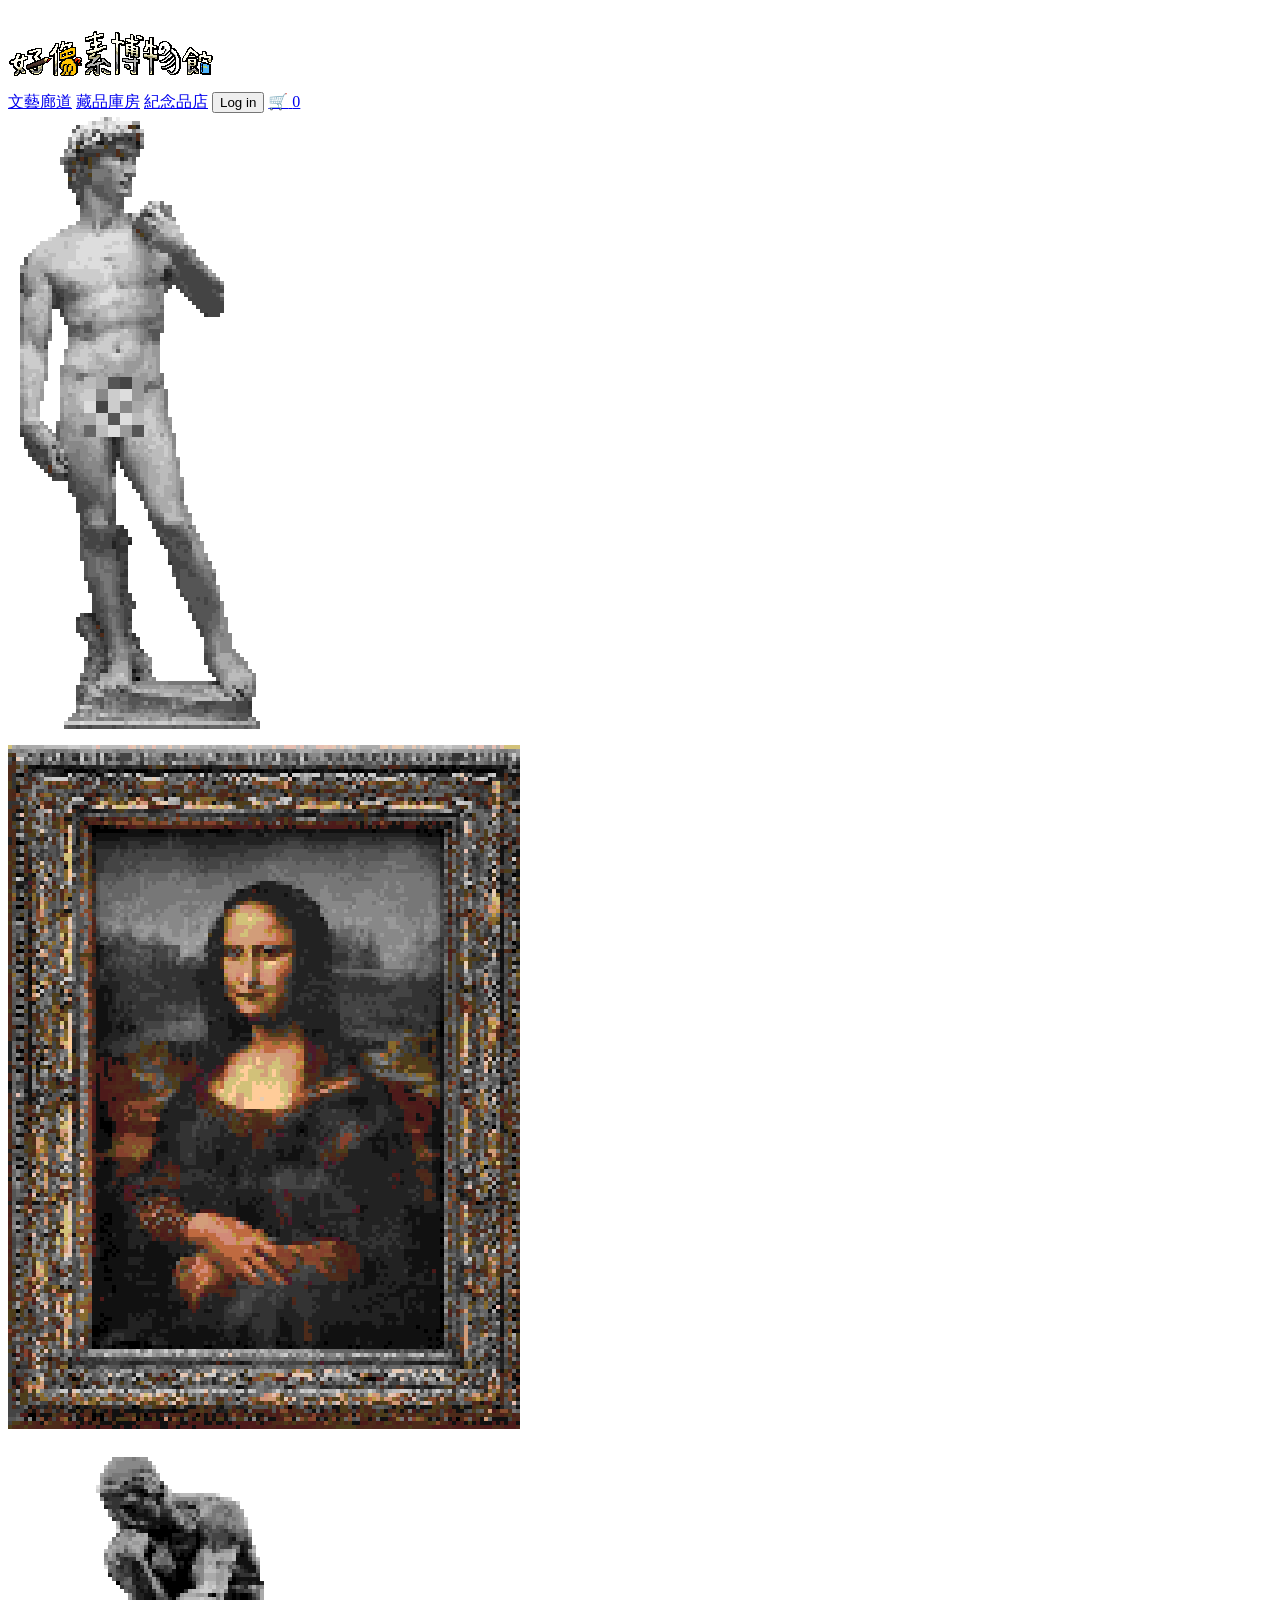
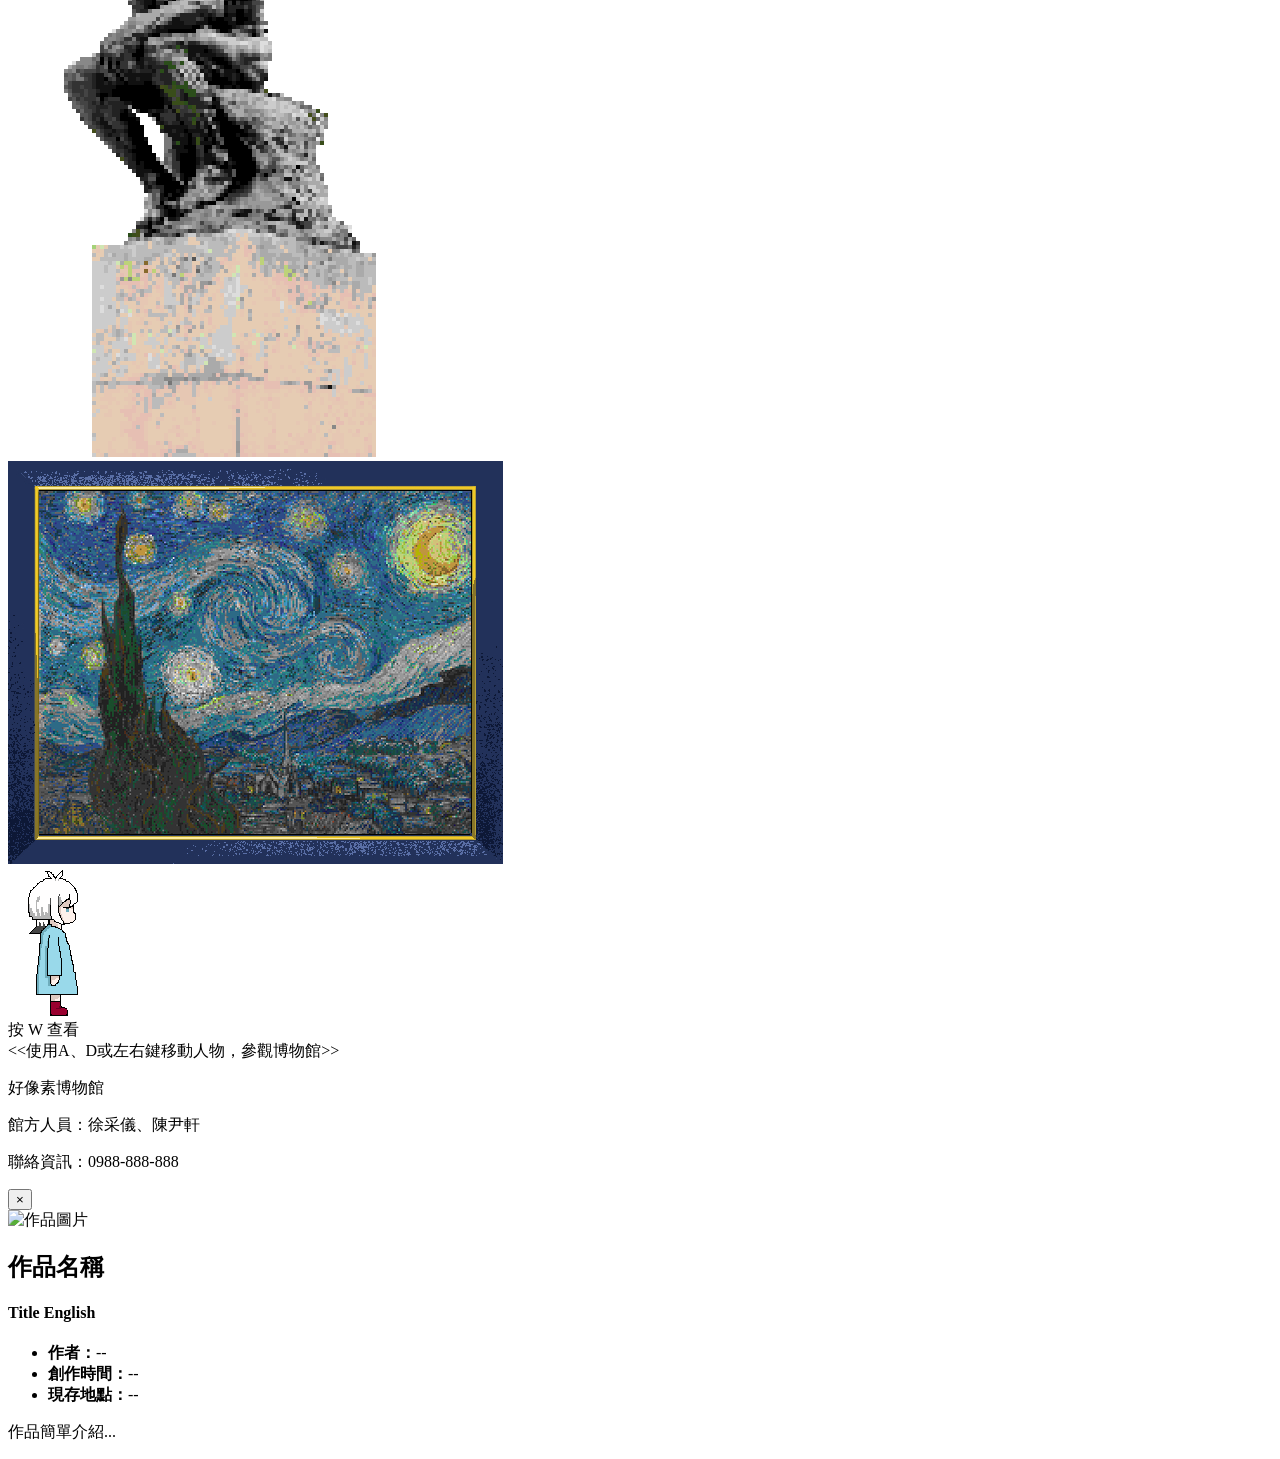
==== index.html @ 3b328d22 "Add files via upload" ====
<!DOCTYPE html>
<html lang="zh-TW">
<head>
  <meta charset="UTF-8">
  <meta name="viewport" content="width=device-width, initial-scale=1.0">
  <title>博物館作品集 Gallery</title>
  <link rel="stylesheet" href="CSS/style.css">
</head>
<body>

<!-- 頂部導覽列 -->
<header class="navbar">
  <div class="logo">
    <a href="index.html" style="text-decoration: none; display: block;">
      <img src="images/title.png" alt="博物館 Logo" class="logo-img">
    </a>
  </div>
  <nav class="nav-links">
    <a href="index.html" class="active">文藝廊道</a>
    <a href="storage.html">藏品庫房</a>
    <a href="shop.html">紀念品店</a>
    <button class="btn-login">Log in</button>
    <a href="cart.html" class="cart-icon-wrapper" title="查看購物車">
      <span class="cart-icon">🛒</span>
      <span class="cart-badge hidden" id="cartBadge">0</span>
    </a>
  </nav>
</header>

  <!-- 主畫廊展區 -->
<main class="gallery-section">
  <div class="gallery-container">
    
    <!-- 展品 1：大衛像（雕像，無畫框，直接立在地上） -->
    <div class="art-frame statue-item" data-id="1">
      <img src="images/masterpiece/David.png" alt="大衛像" class="statue-img">
    </div>

    <!-- 展品 2：蒙娜麗莎（維持牆上畫框） -->
    <div class="art-frame" data-id="2">
      <img src="images/masterpiece/La Gioconda(Moona Lisa).png" alt="蒙娜麗莎" class="frame-img">
    </div>

    <!-- 展品 3：沉思者（雕像，無畫框，直接立在地上） -->
    <div class="art-frame statue-item" data-id="3">
      <img src="images/masterpiece/Le Penseur(The Thinker).png" alt="沉思者" class="statue-img">
    </div>

    <!-- 展品 4：星夜（維持牆上畫框） -->
    <div class="art-frame" data-id="4">
      <img src="images/masterpiece/The Starry Night.jpg" alt="星夜" class="frame-img">
    </div>

  </div>

  
  <!-- 人物與提示文字層 -->
  <div class="character-layer">
    <div id="character" class="character">
      <!-- 預設顯示 charactor 資料夾內的站立圖 -->
      <img id="char-img" src="images/charactor/stand.gif" alt="人物">
      <!-- 當走到畫作前時顯示的小提示 -->
      <div id="interact-prompt" class="interact-prompt">按 W 查看</div>
    </div>
  </div>
  <div id="guide-text" class="guide-text blink-animation">
    &lt;&lt;使用A、D或左右鍵移動人物，參觀博物館&gt;&gt;
  </div>
</main>

  

  <!-- 頁尾與操作提示 -->
<footer class="footer-section">
    
  <div class="footer-info">
    <p>好像素博物館</p>
    <p>館方人員：徐采儀、陳尹軒</p>
    <p>聯絡資訊：0988-888-888</p>
  </div>
</footer>

  <!-- 畫作資訊彈窗 (Modal) -->
<div id="art-modal" class="modal hidden">
  <div class="modal-content">
    <button id="close-btn" class="close-btn">&times;</button>
    <div class="modal-body">
      <div class="modal-image">
        <img id="modal-img" src="" alt="作品圖片">
      </div>
      <div class="modal-details">
        <h2 id="modal-title-cn">作品名稱</h2>
        <h4 id="modal-title-en">Title English</h4>
        <ul class="info-list">
          <li><strong>作者：</strong><span id="modal-artist">--</span></li>
          <li><strong>創作時間：</strong><span id="modal-year">--</span></li>
          <li><strong>現存地點：</strong><span id="modal-location">--</span></li>
        </ul>
        <p id="modal-desc" class="description">作品簡單介紹...</p>
      </div>
    </div>
  </div>
</div>

<!-- 引入 js 資料夾中的 script.js -->
<script src="js/script.js"></script>
</body>
</html>
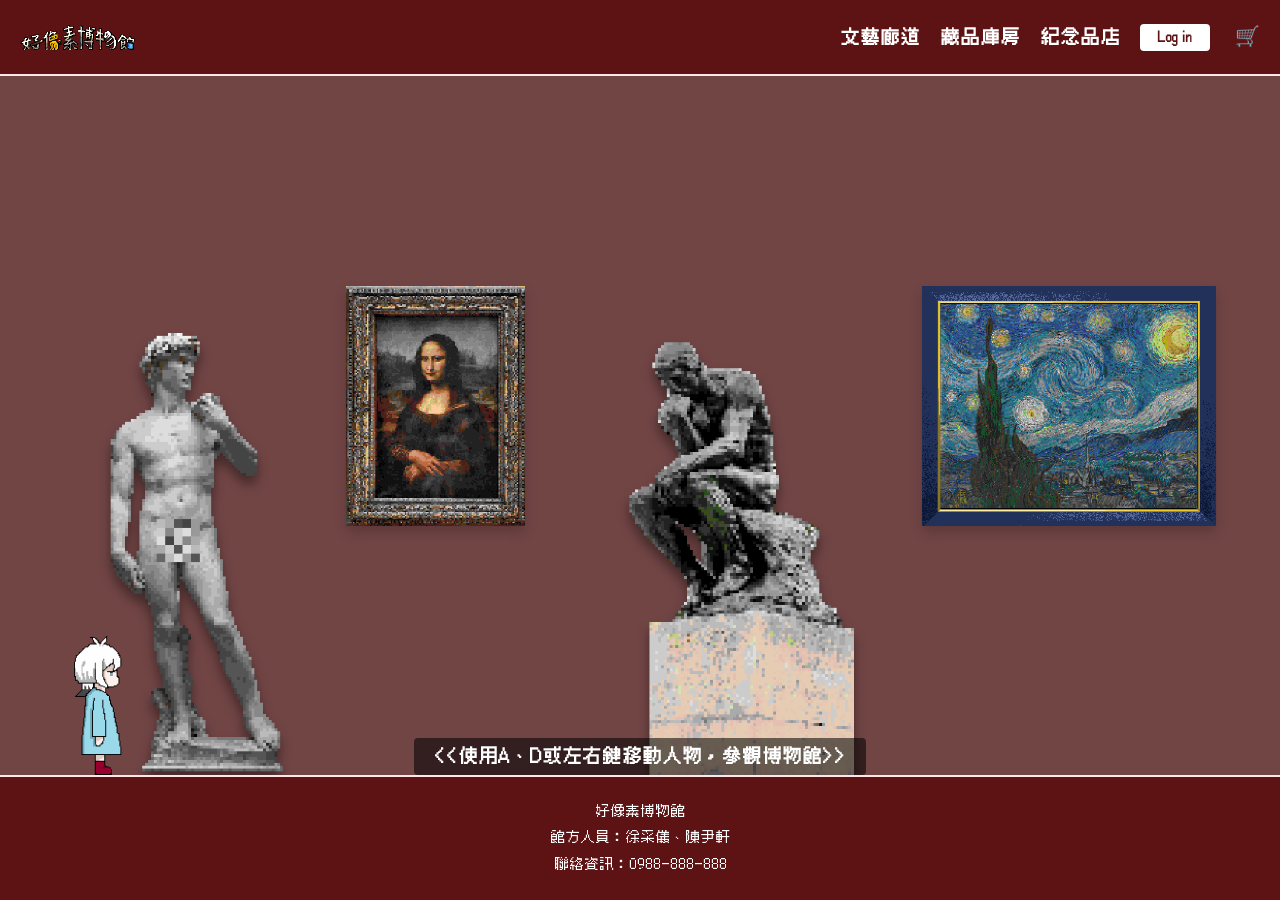
==== commit 733f126d: "Add files via upload" ====
--- a/index.html
+++ b/index.html
@@ -4,7 +4,7 @@
   <meta charset="UTF-8">
   <meta name="viewport" content="width=device-width, initial-scale=1.0">
   <title>博物館作品集 Gallery</title>
-  <link rel="stylesheet" href="CSS/style.css">
+  <link rel="stylesheet" href="css/style.css">
 </head>
 <body>
 
--- a/css/style.css
+++ b/css/style.css
@@ -0,0 +1,1132 @@
+/* 1. 引入字型檔案 */
+@font-face {
+  font-family: 'Cubic11';
+  src: url('../fonts/Cubic_11.ttf') format('truetype');
+  font-weight: normal;
+  font-style: normal;
+}
+
+/* 3 種統一字級規範變數 */
+:root {
+  --font-lg: 24px;  /* 大標題 */
+  --font-md: 18px;  /* 中標題 / 按鈕 / 導覽列 */
+  --font-sm: 14px;  /* 內文說明 / 頁尾 / 價格細節 */
+}
+
+/* 2. 套用到全站文字與按鈕 */
+body, button, input, select, textarea, a {
+  font-family: 'Cubic11', monospace, sans-serif !important;
+}
+/* 通用 hidden 類別 */
+.hidden {
+  display: none !important;
+}
+/* ==========================================
+   1. 基礎重置與整體版面設定
+   ========================================== */
+* {
+  box-sizing: border-box;
+  margin: 0;
+  padding: 0;
+}
+
+body {
+  font-family: "Microsoft JhengHei", Arial, sans-serif;
+  background-color: #724545;
+  color: #333;
+  display: flex;
+  flex-direction: column;
+  min-height: 100vh;
+  
+}
+/* 統一全站深色按鈕懸浮 (Hover) 效果 */
+.btn-login:hover,
+.add-to-cart-btn:hover,
+.btn-checkout:hover,
+.btn-direct-add:hover {
+  background-color: #888888;
+  transition: background-color 0.2s ease;
+}
+
+/* ==========================================
+   2. 頂部導覽列 (Navbar)
+   ========================================== */
+.navbar {
+  display: flex;
+  justify-content: space-between;
+  align-items: center;
+  padding: 12px 20px;
+  background-color: #5d1313;
+  border-bottom: 2px solid #ffe5e5;
+}
+
+.logo {
+  display: flex;
+  align-items: center;
+  margin-right: 8px;
+}
+
+/* Logo 圖片樣式 */
+.logo-img {
+  height: 45px;
+  width: auto;
+  object-fit: contain;
+}
+
+.nav-links {
+  display: flex;
+  align-items: center;
+  gap: 20px;
+}
+
+.nav-links a {
+  text-decoration: none;
+  color: #ffffff;
+  font-weight: bold;
+  font-size: var(--font-md);
+  transition: color 0.2s;
+}
+
+.nav-links a:hover {
+  color: #666;
+}
+
+.btn-login {
+  padding: 6px 18px;
+  background-color: #ffffff;
+  color: #5d1313;
+  border: none;
+  border-radius: 4px;
+  font-weight: bold;
+  cursor: pointer;
+  transition: background-color 0.2s;
+}
+
+.cart-icon {
+  font-size: 20px;
+  cursor: pointer;
+}
+
+/* ==========================================
+   3. 中央畫廊展區 (Gallery)
+   ========================================== */
+.gallery-section {
+  flex: 1;
+  position: relative;
+  justify-content: flex-end;
+  padding: 40px 20px 0px 20px;
+  width: 100%;
+  overflow: hidden; /* 防止內容溢出 */
+  
+}
+
+/* 修改展覽容器：改為底部對齊，讓雕像可以貼地 */
+.gallery-container {
+  display: flex;
+  justify-content: space-around;
+  width: 95%;
+  max-width: 1100px;
+  margin: 0 auto;
+  
+}
+
+/* 1. 雕像通用定位基礎 (貼地與彈性佈局) */
+.art-frame.statue-item {
+  position: absolute; 
+  bottom: 0;     
+  height: 40vw;/* 使用 vw 或 max-height，讓雕像大小也能隨螢幕縮放 */
+  max-height: 450px; 
+  min-height: 150px;       /* 最大高度限制*/
+  width: auto;
+  background-color: transparent;
+  border: none;
+  box-shadow: none;
+  overflow: visible;
+  z-index: 3;
+}
+
+.art-frame.statue-item[data-id="1"] {
+  left: 8%;       
+  bottom: -5px;
+  
+}
+/* 3. 沉思者（改用百分比定位） */
+.art-frame.statue-item[data-id="3"] {
+  left: 46%;    
+  bottom: 0;
+}
+/* 4. 雕像圖片樣式 */
+.statue-img {
+  height: 100%;
+  width: auto;
+  object-fit: contain;
+  filter: drop-shadow(0px 8px 6px rgba(0, 0, 0, 0.4));
+}
+.art-frame.statue-item:hover {
+  transform: translateY(-5px);
+}
+
+.art-frame {
+  background-color: #fff;
+  box-shadow: 0 6px 12px rgba(0, 0, 0, 0.2);
+  display: flex;
+  justify-content: center;
+  align-items: center;
+  overflow: hidden;
+  transition: transform 0.2s ease-out;
+  z-index: 2
+}
+/* 蒙娜麗莎（data-id="2"）單獨微調位置 */
+.art-frame[data-id="2"] {
+  position: absolute;
+  left: 27%;  /* 距離畫廊左側的百分比*/
+  top: 30%;   /* 距離牆面上方的百分比*/
+}
+
+/* 星夜（data-id="4"）單獨微調位置 */
+.art-frame[data-id="4"] {
+  position: absolute;
+  left: 72%;  /*  距離畫廊左側的百分比*/
+  top: 30%;   /*  距離牆面上方的百分比*/
+}
+
+.art-frame:hover {
+  transform: translateY(-5px);
+}
+
+/* 掛牆畫作圖片自適應縮放 */
+.frame-img {
+  display: block;
+  height: 20vw;
+  max-height: 240px;   
+  min-height: 90px;      
+  width: auto;            /* 寬度隨原圖比例自動計算 (不裁切、不變形) */
+  object-fit: contain;
+}
+
+/* ==========================================
+   4. 人物與動態提示層 (Character)
+   ========================================== */
+.character-layer {
+  position: absolute;
+  bottom: 0;
+  left: 0;
+  width: 100%;
+  height: clamp(95px, 8vw, 150px);
+  z-index: 10;
+  pointer-events: none;
+}
+
+.character {
+  position: absolute;
+  left: 50px; /* JS 控制 style.left */
+  bottom: 0;
+  width: clamp(60px, 8vw, 100px);
+  height: clamp(95px, 11vw, 150px);
+  pointer-events: auto;
+}
+
+.character img {
+  width: 100%;
+  height: 100%;
+  object-fit: contain;
+}
+
+/* 靠近畫作時顯示的「按 W 查看」小標籤 */
+.interact-prompt {
+  display: none;
+  position: absolute;
+  top: -28px;
+  left: 50%;
+  transform: translateX(-50%);
+  background-color: #222;
+  color: #fff;
+  padding: 3px 10px;
+  font-size: var(--font-sm);
+  border-radius: 4px;
+  white-space: nowrap;
+  box-shadow: 0 2px 5px rgba(0,0,0,0.3);
+}
+.character.face-left #char-img {
+  transform: scaleX(-1);
+}
+
+/* ==========================================
+   5. 頁尾與一閃一閃動畫 (Footer & Animation)
+   ========================================= */
+.main-container, main {
+  position: relative;
+}
+
+/* 改為絕對定位，完全不佔用網頁高度 */
+.guide-text {
+  position: absolute;
+  bottom: 0;
+  left: 50%;
+  transform: translateX(-50%);    /* 精準水平置中 */
+  font-size: var(--font-md);
+  font-weight: bold;
+  text-align: center;
+  background-color: rgba(0, 0, 0, 0.55);
+  color: #ffffff;
+  padding: 8px 20px;
+  width: fit-content;   /* 背景框寬度隨文字適應 */
+  border-radius: 4px;
+  z-index: 10;
+  white-space: nowrap;  /* 防止文字意外換行 */
+  /* 動畫過渡效果 */
+  transition: opacity 0.5s ease, visibility 0.5s;
+  opacity: 1;
+  visibility: visible;
+}
+
+/* 3. 隱藏狀態：徹底不佔空間與點擊 */
+.guide-text.hidden {
+  opacity: 0;
+  visibility: hidden; /* 隱藏時關閉事件與渲染，避免殘留空間 */
+  animation: none;
+}
+
+/* 一閃一閃呼吸燈動畫 */
+.blink-animation {
+  animation: blinkEffect 1.5s infinite alternate;
+}
+
+@keyframes blinkEffect {
+  0% { opacity: 1; }
+  100% { opacity: 0.2; }
+}
+/* ==========================================
+   6. 畫作資訊彈窗 (Modal)
+   ========================================== */
+.modal-content {
+  background-color: #fff;
+  width: 620px;
+  max-width: 90%;
+  padding: 30px;
+  border-radius: 8px;
+  position: relative;
+  box-shadow: 0 10px 25px rgba(0, 0, 0, 0.3);
+}
+
+.modal-body {
+  display: flex;
+  gap: 24px;
+  align-items: flex-start;
+}
+
+.modal-image img {
+  width: 190px;
+  height: 250px;
+  object-fit: cover;
+  border-radius: 6px;
+  border: 1px solid #ddd;
+  box-shadow: 0 4px 8px rgba(0,0,0,0.1);
+}
+
+.modal-detailsbtn-direct-add {
+  flex: 1;
+}
+
+.modal-details h2 {
+  font-size: var(--font-lg);
+  color: #222;
+  margin-bottom: 4px;
+}
+
+.modal-details h4 {
+  font-size: var(--font-sm);
+  color: #777;
+  font-style: italic;
+  margin-bottom: 16px;
+}
+
+.info-list {
+  list-style: none;
+  margin-bottom: 16px;
+  border-top: 1px solid #eee;
+  border-bottom: 1px solid #eee;
+  padding: 10px 0;
+}
+
+.info-list li {
+  margin-bottom: 6px;
+  font-size: var(--font-sm);
+}
+
+.description {
+  font-size: var(--font-sm);
+  line-height: 1.6;
+  color: #444;
+}
+/* ==========================================
+   藏品庫房 (storage.html) 專屬樣式
+   ========================================== */
+/* 主容器 */
+.storage-container {
+  max-width: 1000px;
+  margin: 30px auto 60px auto;
+  padding: 0 20px;
+}
+
+/* 分類標題 (畫作、雕塑) */
+.category-section {
+  margin-bottom: 40px;
+}
+
+.category-title {
+  font-size: var(--font-lg);
+  font-weight: bold;
+  color: #ffffff;
+  margin-bottom: 20px;
+}
+
+/* 三欄式網格 */
+.cards-grid {
+  display: grid;
+  grid-template-columns: repeat(3, 1fr);
+  gap: 25px;
+}
+
+/* RWD 響應式：螢幕變小切為單欄 */
+@media (max-width: 768px) {
+  .cards-grid {
+    grid-template-columns: 1fr;
+  }
+}
+
+/* 卡片本體 */
+.storage-card {
+  background-color:#fff2f2;
+  padding: 15px;
+  border-radius: 5px;
+  display: flex;
+  flex-direction: column;
+}
+
+/* 圖片顯示外框 */
+.storage-card .img-box {
+  width: 100%;
+  height: 200px;
+  background-color: #ffffff;
+  display: flex;
+  align-items: center;
+  justify-content: center;
+  margin-bottom: 15px;
+  overflow: hidden;
+}
+
+.storage-card .img-box img {
+  max-width: 100%;
+  max-height: 100%;
+  object-fit: contain;
+}
+
+/* 未解鎖 ??? 樣式 */
+.storage-card.locked .img-box {
+  font-size: var(--font-lg);
+  font-weight: bold;
+  color: #555;
+  background-color: #ffffff;
+}
+
+.card-title-text {
+  font-size: var(--font-md);
+  font-weight: bold;
+  margin-bottom: 6px;
+  color: #000;
+}
+
+.info-item {
+  margin: 2px 0;
+  color: #444;
+}
+
+/* 紀念品店全頁背景（咖啡紅底色） */
+body.shop-page {
+  background-color: #724545;
+  margin: 0;
+  padding: 0;
+  font-family: sans-serif;
+}
+
+/* 紀念品店主容器 (去除白底與邊框，僅留置中與寬度限制) */
+.shop-main-container {
+  max-width: 1100px;
+  margin: 30px auto;
+  padding: 0 20px;
+}
+/* 頂部大 Banner 區塊 (沉思之水) */
+.featured-banner {
+  background-color: #fff2f2;
+  display: flex;
+  justify-content: space-between;
+  align-items: center;
+  padding: 35px 40px 60px 40px;
+  margin-bottom: 40px;
+  position: relative;
+}
+
+.banner-text h1 {
+  font-size: var(--font-lg);
+  margin: 0 0 10px 0;
+  letter-spacing: 2px;
+}
+
+.banner-text .slogan {
+  color: #333;
+  line-height: 1.6;
+  font-size: var(--font-md);
+  margin: 0 0 10px 0;
+}
+
+.banner-text .promo-price {
+  font-size: var(--font-lg);
+  font-weight: bold;
+  margin: 10px 0 20px 0;
+}
+
+.banner-text .promo-price span {
+  font-size: var(--font-md);
+  font-weight: normal;
+}
+
+/* 右下角按鈕樣式 */
+.buy-now-btn {
+  position: absolute;
+  right: 40px;
+  bottom: 25px;
+  background: none;
+  border: none;
+  font-size: var(--font-sm);
+  font-weight: bold;
+  color: #111;
+  cursor: pointer;
+  padding: 0;
+}
+
+.buy-now-btn:hover {
+  color: #555;
+  text-decoration: underline;
+}
+/* Banner 圖片樣式 */
+.banner-img-box {
+  width: 200px;
+  height: 240px;
+  display: flex;
+  align-items: center;
+  justify-content: center;
+  background: transparent;
+  transform: rotate(8deg); /* 順時針旋轉 8 度*/
+}
+
+.banner-img-box img {
+  max-width: 100%;
+  max-height: 100%;
+  object-fit: contain;
+}
+
+/* 熱賣商品卡片圖片樣式 */
+.card-img-container {
+  width: 100%;
+  height: 170px;
+  display: flex;
+  align-items: center;
+  justify-content: center;
+  margin-top: 10px;
+  margin-bottom: 10px;
+}
+
+.card-img-container img {
+  max-width: 100%;
+  max-height: 100%;
+  object-fit: contain;
+}
+
+/* 未開放商品的灰色占位樣式 */
+.card-img-container.placeholder-style {
+  background-color: #d0d0d0;
+  border: 1px solid #bbb;
+  font-weight: bold;
+  color: #333;
+}
+
+/* 熱賣商品標題與 4 欄並排 */
+.section-title {
+  font-size: var(--font-lg);
+  margin-bottom: 20px;
+  color: #ffffff;
+}
+
+.product-grid {
+  display: grid;
+ grid-template-columns: repeat(auto-fit, minmax(180px, 1fr));
+ /* 讓卡片維持最少 220px 寬，不夠放就會自動換到下一排 */
+  gap: 20px;
+  margin-bottom: 40px;
+}
+/* 螢幕寬度大於 900px 時，固定一排 4 個 */
+@media (min-width: 900px) {
+  .product-grid {
+    grid-template-columns: repeat(4, 1fr);
+  }
+}
+
+.product-card {
+  background-color: #fff2f2;
+  padding: 12px;
+  border-radius: 4px;
+  cursor: pointer;
+  position: relative;
+  display: flex;
+  flex-direction: column;
+}
+
+.card-tag {
+  position: absolute;
+  top: 0;
+  left: 0;
+  background-color: #888;
+  color: white;
+  font-size: var(--font-sm);
+  padding: 2px 6px;
+  z-index: 1;
+}
+
+.card-img-placeholder {
+  width: 100%;
+  height: 170px;
+  background-color: #ffffff;
+  
+  display: flex;
+  align-items: center;
+  justify-content: center;
+  margin-top: 10px;
+  margin-bottom: 10px;
+}
+.card-img-placeholder img {
+  max-width: 100%;
+  max-height: 100%;
+  object-fit: contain;
+}
+
+.product-card h3 {
+  font-size: var(--font-sm);
+  margin: 6px 0;
+  line-height: 1.3;
+}
+
+.product-card .price {
+  font-weight: bold;
+  color: #333;
+  font-size: var(--font-sm);
+  margin: 0;
+}
+
+.product-card .desc {
+  font-size: var(--font-sm);
+  color: #666;
+  margin: 0;
+}
+.strikethrough-desc {
+  color: #888888;
+  text-decoration: line-through;
+}
+/* 1. 滿版半透明黑幕 (讓背景變暗、Modal 置中) */
+.shop-modal-overlay {
+  position: fixed;
+  top: 0;
+  left: 0;
+  width: 100vw;
+  height: 100vh;
+  background-color: rgba(0, 0, 0, 0.5); /* 半透明黑底 */
+  display: flex;                          /* 水平垂直置中 */
+  justify-content: center;
+  align-items: center;
+  z-index: 1000;
+}
+
+/* 2. Modal 白底/淺灰框本體 (關鍵：display: flex 讓左右雙欄併排) */
+.shop-modal-content {
+  background-color: #fffefefa;
+  width: 90%;
+  max-width: 680px;
+  padding: 30px;
+  border-radius: 8px;
+  display: flex;              /* 讓左右兩欄左右並排 */
+  gap: 30px;                 /* 左右欄位的間距 */
+  position: relative;
+  box-shadow: 0 10px 25px rgba(0, 0, 0, 0.4);
+}
+
+/* 3. 左欄圖片區 (寬度 45%) */
+.modal-left {
+  width: 45%;
+  display: flex;
+  align-items: center;
+  justify-content: center;
+}
+
+.modal-left img {
+  width: 100%;
+  height: auto;
+  max-height: 280px;
+  object-fit: contain;
+}
+
+/* 4. 右欄文字與按鈕操作區 (寬度 55%) */
+.modal-right {
+  width: 55%;
+  display: flex;
+  flex-direction: column;
+  height: 100%;
+  min-height: 280px;
+}
+
+.modal-right h2 {
+  margin: 0 0 4px 0;
+  font-size: var(--font-lg);
+  color: #111;
+}
+
+.modal-right .subtitle {
+  margin: 0 0 12px 0;
+  font-size: var(--font-sm);
+  color: #666;
+}
+
+.modal-right .description {
+  font-size: var(--font-sm);
+  line-height: 1.5;
+  color: #333;
+  margin-bottom: 12px;
+}
+
+.modal-right .side-effect {
+  font-size: var(--font-sm);
+  font-weight: bold;
+  color: #444;
+  margin-bottom: 15px;
+}
+
+/* 數量加減按鈕列 */
+.quantity-row {
+  display: flex;
+  align-items: center;
+  gap: 12px;
+  margin-top: auto;
+  margin-bottom: 10px;
+  
+}
+
+.quantity-control {
+  display: flex;
+  border: 1px solid #5d1313;
+  background: #fff;
+}
+
+.quantity-control button {
+  width: 32px;
+  height: 32px;
+  background: #5d1313;
+  border: none;
+  font-size: var(--font-md);
+  font-weight: bold;
+  cursor: pointer;
+}
+
+.quantity-control input {
+  width: 45px;
+  text-align: center;
+  border: none;
+  font-size: var(--font-sm);
+  font-weight: bold;
+}
+
+.stock-text {
+  font-size: var(--font-sm);
+  color: #000000;
+}
+
+/* 加入購物車按鈕 */
+.add-to-cart-btn {
+  background-color: #5d1313;
+  color: #ffffff;
+  border: none;
+  padding: 12px;
+  font-size: var(--font-md);
+  font-weight: bold;
+  border-radius: 4px;
+  cursor: pointer;
+  
+}
+/* 購物車圖示與小紅點 */
+.cart-icon-wrapper {
+  position: relative;
+  display: inline-flex;
+  align-items: center;
+  justify-content: center;
+  text-decoration: none;
+  margin-left: 5px;
+  cursor: pointer;
+}
+
+.cart-icon {
+  font-size: 20px;
+  transition: transform 0.2s;
+}
+
+.cart-icon-wrapper:hover .cart-icon {
+  transform: scale(1.15);
+}
+
+.cart-badge {
+  position: absolute;
+  top: -8px;
+  right: -10px;
+  background-color: #e74c3c;
+  color: white;
+  font-size: var(--font-sm);
+  font-weight: bold;
+  border-radius: 50%;
+  padding: 2px 6px;
+  min-width: 14px;
+  text-align: center;
+  line-height: 1;
+  box-shadow: 0 2px 4px rgba(0,0,0,0.2);
+}
+
+/* 購物車頁面樣式 */
+.cart-header {
+  display: flex;
+  align-items: center;
+  justify-content: space-between;
+  margin-bottom: 20px;
+  border-bottom: 1px solid rgba(255, 255, 255, 0.2);
+  padding-bottom: 10px;
+}
+
+.back-link {
+  color: #fff;
+  text-decoration: none;
+}
+
+.back-link:hover {
+  text-decoration: underline;
+}
+
+/* ==========================================
+   購物車卡片版型樣式 (替代舊版 table CSS)
+   ========================================== */
+/* 購物車頁面主要容器 */
+.cart-page-container {
+  max-width: 750px;
+  margin: 30px auto;
+  padding: 0 20px;
+}
+
+.cart-page-title,
+.section-title {
+  color: #ffffff; 
+  font-size: var(--font-lg);
+  font-weight: bold;
+  margin-bottom: 20px;
+}
+
+/* 購物車卡片列表 */
+.cart-list {
+  display: flex;
+  flex-direction: column;
+  gap: 15px;
+}
+
+/* 單張商品卡片 */
+.cart-card {
+  background-color: #fff2f2;
+  border-radius: 2px;
+  padding: 20px;
+  display: flex;
+  align-items: center;
+  position: relative;
+  gap: 20px;
+}
+
+/* 商品圖片區塊 (框線Placeholder) */
+.cart-card-img {
+  width: 100px;
+  height: 100px;
+  border: 1px solid #666666;
+  background-color: #ffffff;
+  display: flex;
+  align-items: center;
+  justify-content: center;
+  flex-shrink: 0;
+  overflow: hidden;
+}
+
+.cart-card-img img {
+  width: 100%;
+  height: 100%;
+  object-fit: contain;
+}
+
+/* 卡片文字與數量選擇器 */
+.cart-card-info {
+  flex: 1;
+  display: flex;
+  flex-direction: column;
+  justify-content: space-between;
+  height: 100px;
+}
+
+.cart-card-title {
+  font-size: var(--font-md);
+  font-weight: bold;
+  color: #111111;
+  margin: 0;
+}
+
+/* - 1 + 數量控制按鈕組 */
+.cart-qty-group {
+  display: inline-flex;
+  align-items: center;
+  margin-top: 15px;
+}
+
+.cart-qty-group button {
+  width: 32px;
+  height: 32px;
+  background-color: #5d1313;
+  border: none;
+  color: #ffffff;
+  font-size: var(--font-md);
+  cursor: pointer;
+  display: flex;
+  align-items: center;
+  justify-content: center;
+}
+
+.cart-qty-group button:hover {
+  background-color: #bbbbbb;
+}
+
+.cart-qty-group input {
+  width: 45px;
+  height: 30px;
+  border: none;
+  background-color: #ffffff;
+  text-align: center;
+  font-size: var(--font-sm);
+  color: #111111;
+  outline: none;
+}
+
+/* 右下角價格顯示 */
+.cart-card-price {
+  position: absolute;
+  right: 25px;
+  bottom: 20px;
+  font-size: var(--font-md);
+  font-weight: bold;
+  color: #111111;
+}
+
+/* 底部逛逛按鈕與空購物車文字 */
+.cart-footer-link, 
+.empty-cart-box {
+  text-align: center;
+  margin-top: 35px;
+}
+
+/* 熱門加購區塊 */
+.add-on-section {
+  margin-top: 40px;
+}
+
+.add-on-grid {
+  display: grid;
+  grid-template-columns: repeat(3, 1fr);
+  gap: 15px;
+  margin-bottom: 30px;
+  min-height: 150px;
+}
+
+.add-on-card {
+  background-color: #fff2f2;
+  padding: 12px;
+  border-radius: 2px;
+  cursor: pointer;
+  box-sizing: border-box;
+
+  display: flex;
+  flex-direction: column;
+  height: 100%;
+}
+
+.add-on-card-img {
+  width: 100%;
+  height: 120px;
+  border: 1px solid #777;
+  background-color: #ffffff;
+  display: flex;
+  align-items: center;
+  justify-content: center;
+  margin-bottom: 10px;
+  overflow: hidden;
+}
+
+.add-on-card-img img {
+  max-width: 100%;
+  max-height: 100%;
+  object-fit: contain;
+}
+
+.add-on-card h4 {
+  font-size: var(--font-sm);
+  color: #111111;
+  margin: 0 0 5px 0;
+  line-height: 1.3;
+}
+.en-title {
+  font-size: var(--font-sm);
+  font-weight: normal;
+  color: #868585;
+}
+
+.add-on-card p.price {
+  font-size: var(--font-sm);
+  font-weight: bold;
+  color: #555;
+  margin-top: auto;
+  margin-bottom: 8px;
+}
+
+/* 金額結帳區 (置右排版) */
+.cart-summary-section {
+  max-width: 280px;
+  margin: 40px 0 40px auto;
+  text-align: right;
+  color: #ffffff;
+}
+
+.summary-row {
+  display: flex;
+  justify-content: space-between;
+  font-size: var(--font-md);
+  margin-bottom: 6px;
+  color: #ffffff;;
+}
+
+.summary-row.total-row {
+  font-size: var(--font-lg);
+  font-weight: bold;
+}
+
+.summary-divider {
+  border-bottom: 1px solid #ffffff;;
+  margin: 8px 0;
+}
+
+.btn-checkout {
+  width: 100%;
+  background-color: #5d1313;
+  color: #ffffff;
+  border: none;
+  padding: 12px 0;
+  font-size: var(--font-md);
+  font-weight: bold;
+  border-radius: 2px;
+  cursor: pointer;
+  margin-top: 15px;
+}
+
+/* 空購物車提示區塊 */
+.empty-cart-box {
+  text-align: center;
+  padding: 60px 0 40px 0;
+}
+
+.empty-text {
+  font-size: var(--font-md);
+  color: #ffffff; /* 深色背景配白字 */
+  margin-bottom: 15px;
+}
+
+/* 「去逛逛吧 ->」與「再來逛逛吧 ->」文字連結 */
+.go-shop-link {
+  color: #ffffff;
+  text-decoration: none;
+  font-size: var(--font-md);
+  font-weight: bold;
+}
+
+.go-shop-link:hover {
+  text-decoration: underline;
+}
+.btn-direct-add {
+  width: 100%;
+  padding: 6px 0;
+  background-color: #5d1313;
+  color: #ffffff;
+  border: none;
+  font-size: var(--font-sm);
+  cursor: pointer;
+  border-radius: 2px;
+  transition: background-color 0.2s;
+}
+
+/* ==========================================
+   全站統一頁尾樣式 (Footer)
+   ========================================== */
+footer, 
+.footer-section, 
+.main-footer {
+  background-color: #5d1313;
+  text-align: center;
+  padding: 20px;
+  position: relative;
+  border-top: 2px solid #ffe5e5;
+  width: 100%;
+  color: #ffffff;
+}
+
+.footer-info p{
+  font-size: var(--font-sm);
+  color: #fdfdfd;
+  line-height: 1.6;
+  margin: 4px 0;
+}
+/* ==========================================
+   8. 彈窗區塊 (Modal) 共用樣式
+   ========================================== */
+/* 1. 統一 Modal 背景半透明黑幕 */
+.modal, 
+.shop-modal-overlay {
+  position: fixed;
+  top: 0;
+  left: 0;
+  width: 100vw;
+  height: 100vh;
+  background-color: rgba(0, 0, 0, 0.65);
+  display: flex;
+  justify-content: center;
+  align-items: center;
+  z-index: 1000;
+}
+
+/* 2. 統一 Modal 關閉按鈕基礎樣式 */
+.close-btn {
+  position: absolute;
+  top: 12px;
+  right: 18px;
+  font-size: var(--font-lg);
+  border: none;
+  background: none;
+  color: #666666;
+  cursor: pointer;
+  line-height: 1;
+}
+
+.close-btn:hover {
+  color: #000000;
+}
